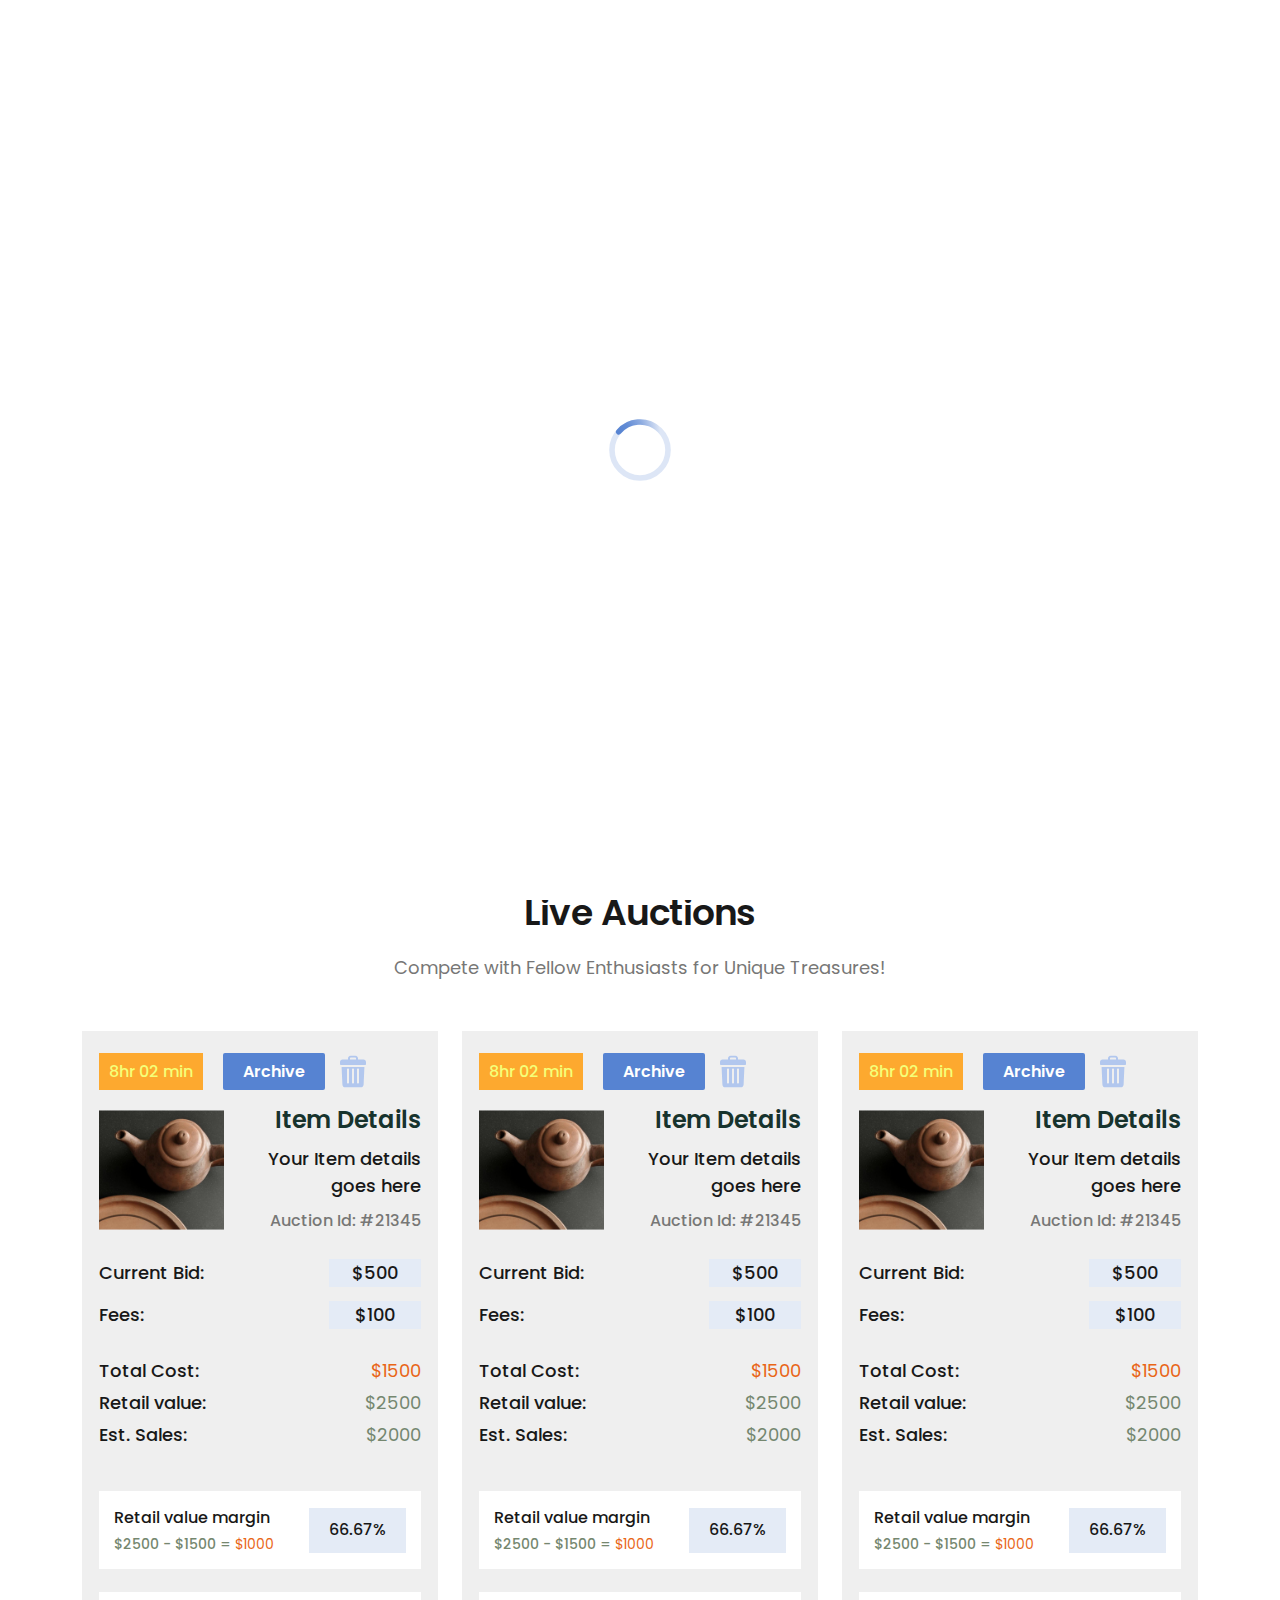
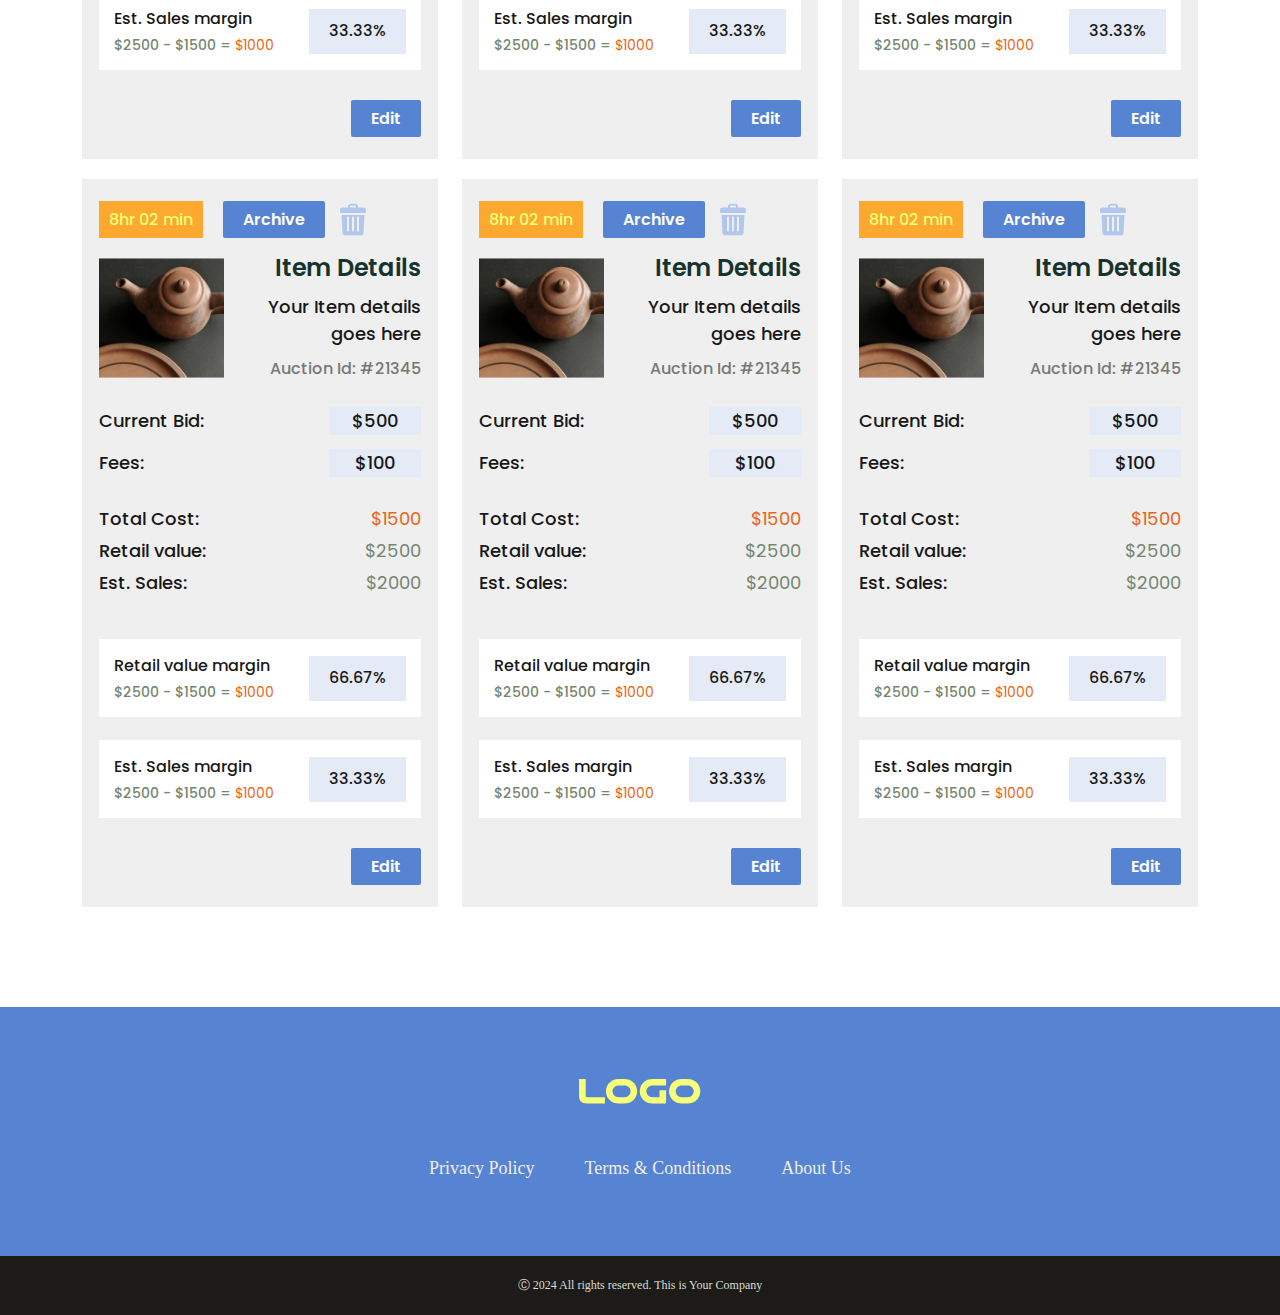
==== index.html @ 62623fe0 "busterjam" ====
<!DOCTYPE html>
<html lang="en">
  <head>
    <meta charset="utf-8" />
    <meta
      name="viewport"
      content="width=device-width, initial-scale=1 maximum-scale=1"
    />
    <title>Logo</title>
    <!-- ==== Favicon ==== -->
    <link rel="icon" type="image/png" href="/" />

    <!-- ==== Plugins CSS Links ==== -->
    <link
      rel="stylesheet"
      type="text/css"
      href="assets/css/bootstrap.min.css"
    />
    <link rel="stylesheet" type="text/css" href="assets/css/helper.css" />
    <!-- ==== Custom CSS Links ==== -->
    <link rel="stylesheet" type="text/css" href="assets/css/style.css" />
    <link rel="stylesheet" type="text/css" href="assets/css/responsive.css" />
  </head>

  <body>
    <!-- preloader start  -->
     <div class="preloader">
      <img src="./assets/images/tube-spinner.svg" alt="">
     </div>
    <!-- preloader end  -->
    <!-- start header  -->
    <header>
      <div class="container position-relative">
        <div class="custom--row">
          <!-- logo  -->
          <a href="index.html" class="logo">
            <img src="./assets/images/logo-yellow.svg" alt="logo" />
          </a>
          <!-- header--right--wrapper -->
          <div class="header--right--wrapper">
            <!-- menu  -->
            <ul class="menu">
              <li>
                <a href="insert.html">Insert auction</a>
              </li>
              <li>
                <a href="index.html" class="active">Live auction</a>
              </li>
              <li>
                <a href="purchased-auction.html">Purchased auction</a>
              </li>
              <li>
                <a href="archive.html">Archive</a>
              </li>
              <li>
                <a href="insights.html">Insights</a>
              </li>
            </ul>
            <!-- header btn  -->
            <a href="login.html" class="button header--btn">Login/SIgn up</a>
          </div>
          <!-- hamburger menu  -->
          <div class="hamburger d-none">
            <span></span>
            <span></span>
            <span></span>
          </div>
        </div>
      </div>
    </header>
    <!-- end header  -->

    <main>
      <!-- hero area start  -->
      <section class="hero--area">
        <div class="container">
          <!-- hero search  -->
          <form action="#">
            <input type="text" placeholder="Search your auction here" />
            <button type="submit">
              <svg
                xmlns="http://www.w3.org/2000/svg"
                width="23"
                height="23"
                viewBox="0 0 23 23"
                fill="none"
              >
                <path
                  d="M22.1038 20.6155L17.7798 16.223C19.0984 14.4768 19.8118 12.3368 19.8092 10.1361C19.8092 7.4475 18.7785 4.92076 16.9072 3.01978C15.9894 2.08226 14.8977 1.33898 13.6952 0.83296C12.4927 0.326939 11.2034 0.0682324 9.90183 0.071814C7.25583 0.071814 4.7685 1.11881 2.8965 3.01978C-0.9655 6.94364 -0.9655 13.3285 2.8965 17.2524C3.81426 18.1899 4.90598 18.9332 6.10845 19.4393C7.31093 19.9453 8.60027 20.204 9.90183 20.2004C12.0978 20.2004 14.1785 19.4696 15.8945 18.1382L20.2185 22.5314C20.4785 22.7955 20.8198 22.9282 21.1612 22.9282C21.5025 22.9282 21.8438 22.7955 22.1038 22.5314C22.2277 22.4056 22.326 22.2563 22.393 22.0919C22.46 21.9275 22.4946 21.7514 22.4946 21.5734C22.4946 21.3955 22.46 21.2194 22.393 21.055C22.326 20.8906 22.2277 20.7413 22.1038 20.6155ZM4.7825 15.3372C1.95917 12.4691 1.95983 7.80304 4.7825 4.93498C5.45341 4.25002 6.25137 3.70701 7.1302 3.33735C8.00904 2.96769 8.95131 2.77873 9.9025 2.7814C10.8536 2.77875 11.7958 2.96772 12.6745 3.33737C13.5532 3.70703 14.351 4.25004 15.0218 4.93498C15.6963 5.61642 16.231 6.42698 16.595 7.31975C16.959 8.21252 17.1451 9.16977 17.1425 10.1361C17.1425 12.1007 16.3892 13.9475 15.0218 15.3372C13.6545 16.7269 11.8365 17.4908 9.90183 17.4908C7.9685 17.4908 6.14983 16.7255 4.78183 15.3372H4.7825Z"
                  fill="#181818"
                />
              </svg>
            </button>
          </form>
          <div class="row align-items-center">
            <div class="col-xxl-7 col-lg-6">
              <!-- hero--details  -->
              <div class="hero--details">
                <h1>Bid Boldly: A day of Live Auction Excitement Awaits!</h1>
                <p>Where Every Raise Brings You Closer to Amazing Finds!</p>
                <!-- category box  -->
                <div class="category--box">
                  <div class="category--wrapper">
                    <ul>
                      <li>Exclusive Items</li>
                      <li>One of a Kind</li>
                      <li>Collector’s Choice</li>
                      <li>Get in the Game!</li>
                      <li>Join the Excitement</li>
                      <li>Final Call</li>
                    </ul>
                  </div>
                </div>
              </div>
            </div>
            <div class="col-xxl-5 col-lg-6">
              <!-- hero img  -->
              <div class="hero--img">
                <img src="./assets/images/home-hero.png" alt="" />
              </div>
            </div>
          </div>
        </div>
      </section>
      <!-- hero area end  -->
      <!-- live auction area start  -->
      <section class="live--auction--area">
        <div class="container">
          <!-- section title  -->
          <div class="section--title mb_50">
            <h3>Live Auctions</h3>
            <p>Compete with Fellow Enthusiasts for Unique Treasures!</p>
          </div>
          <div class="row">
            <div class="col-xl-4 col-md-6 mt_20">
              <div class="auction--card">
                <!-- topActions -->
                <div class="topActions">
                  <!-- left--time -->
                  <p class="left--time">8hr 02 min</p>
                  <!-- actions  -->
                  <div class="actions">
                    <a href="archive.html" class="button">Archive</a>
                    <img src="./assets/images/delete.svg" alt="" />
                  </div>
                </div>
                <!-- auction--item  -->
                <div class="auction--item">
                  <img src="./assets/images/product.png" alt="" />
                  <!-- item--details  -->
                  <div class="item--details">
                    <h3>Item Details</h3>
                    <h4>Your Item details goes here</h4>
                    <p>Auction Id: #21345</p>
                  </div>
                </div>
                <!-- bid--fees -->
                <ul class="bid--fees info--row">
                  <li>
                    <p>Current Bid:</p>
                    <p>$500</p>
                  </li>
                  <li>
                    <p>Fees:</p>
                    <p>$100</p>
                  </li>
                </ul>
                <!-- value  -->
                <ul class="value info--row">
                  <li class="total-cost">
                    <p>Total Cost:</p>
                    <p>$1500</p>
                  </li>
                  <li>
                    <p>Retail value:</p>
                    <p>$2500</p>
                  </li>
                  <li>
                    <p>Est. Sales:</p>
                    <p>$2000</p>
                  </li>
                </ul>
                <!-- retail value  -->
                <div class="retail--value value--box">
                  <div>
                    <p>Retail value margin</p>
                    <span>$2500 - $1500 = <b>$1000</b></span>
                  </div>
                  <!-- percent  -->
                  <div class="percent">66.67%</div>
                </div>
                <!-- est sales  -->
                <div class="est--sales value--box">
                  <div>
                    <p>Est. Sales margin</p>
                    <span>$2500 - $1500 = <b>$1000</b></span>
                  </div>
                  <!-- percent  -->
                  <div class="percent">33.33%</div>
                </div>
                <div class="buttons">
                  <a href="insert.html" class="button edit--btn">Edit</a>
                </div>
              </div>
            </div>
            <div class="col-xl-4 col-md-6 mt_20">
              <div class="auction--card">
                <!-- topActions -->
                <div class="topActions">
                  <!-- left--time -->
                  <p class="left--time">8hr 02 min</p>
                  <!-- actions  -->
                  <div class="actions">
                    <a href="archive.html" class="button">Archive</a>
                    <img src="./assets/images/delete.svg" alt="" />
                  </div>
                </div>
                <!-- auction--item  -->
                <div class="auction--item">
                  <img src="./assets/images/product.png" alt="" />
                  <!-- item--details  -->
                  <div class="item--details">
                    <h3>Item Details</h3>
                    <h4>Your Item details goes here</h4>
                    <p>Auction Id: #21345</p>
                  </div>
                </div>
                <!-- bid--fees -->
                <ul class="bid--fees info--row">
                  <li>
                    <p>Current Bid:</p>
                    <p>$500</p>
                  </li>
                  <li>
                    <p>Fees:</p>
                    <p>$100</p>
                  </li>
                </ul>
                <!-- value  -->
                <ul class="value info--row">
                  <li class="total-cost">
                    <p>Total Cost:</p>
                    <p>$1500</p>
                  </li>
                  <li>
                    <p>Retail value:</p>
                    <p>$2500</p>
                  </li>
                  <li>
                    <p>Est. Sales:</p>
                    <p>$2000</p>
                  </li>
                </ul>
                <!-- retail value  -->
                <div class="retail--value value--box">
                  <div>
                    <p>Retail value margin</p>
                    <span>$2500 - $1500 = <b>$1000</b></span>
                  </div>
                  <!-- percent  -->
                  <div class="percent">66.67%</div>
                </div>
                <!-- est sales  -->
                <div class="est--sales value--box">
                  <div>
                    <p>Est. Sales margin</p>
                    <span>$2500 - $1500 = <b>$1000</b></span>
                  </div>
                  <!-- percent  -->
                  <div class="percent">33.33%</div>
                </div>
                <div class="buttons">
                  <a href="insert.html" class="button edit--btn">Edit</a>
                </div>
              </div>
            </div>
            <div class="col-xl-4 col-md-6 mt_20">
              <div class="auction--card">
                <!-- topActions -->
                <div class="topActions">
                  <!-- left--time -->
                  <p class="left--time">8hr 02 min</p>
                  <!-- actions  -->
                  <div class="actions">
                    <a href="archive.html" class="button">Archive</a>
                    <img src="./assets/images/delete.svg" alt="" />
                  </div>
                </div>
                <!-- auction--item  -->
                <div class="auction--item">
                  <img src="./assets/images/product.png" alt="" />
                  <!-- item--details  -->
                  <div class="item--details">
                    <h3>Item Details</h3>
                    <h4>Your Item details goes here</h4>
                    <p>Auction Id: #21345</p>
                  </div>
                </div>
                <!-- bid--fees -->
                <ul class="bid--fees info--row">
                  <li>
                    <p>Current Bid:</p>
                    <p>$500</p>
                  </li>
                  <li>
                    <p>Fees:</p>
                    <p>$100</p>
                  </li>
                </ul>
                <!-- value  -->
                <ul class="value info--row">
                  <li class="total-cost">
                    <p>Total Cost:</p>
                    <p>$1500</p>
                  </li>
                  <li>
                    <p>Retail value:</p>
                    <p>$2500</p>
                  </li>
                  <li>
                    <p>Est. Sales:</p>
                    <p>$2000</p>
                  </li>
                </ul>
                <!-- retail value  -->
                <div class="retail--value value--box">
                  <div>
                    <p>Retail value margin</p>
                    <span>$2500 - $1500 = <b>$1000</b></span>
                  </div>
                  <!-- percent  -->
                  <div class="percent">66.67%</div>
                </div>
                <!-- est sales  -->
                <div class="est--sales value--box">
                  <div>
                    <p>Est. Sales margin</p>
                    <span>$2500 - $1500 = <b>$1000</b></span>
                  </div>
                  <!-- percent  -->
                  <div class="percent">33.33%</div>
                </div>
                <div class="buttons">
                  <a href="insert.html" class="button edit--btn">Edit</a>
                </div>
              </div>
            </div>
            <div class="col-xl-4 col-md-6 mt_20">
              <div class="auction--card">
                <!-- topActions -->
                <div class="topActions">
                  <!-- left--time -->
                  <p class="left--time">8hr 02 min</p>
                  <!-- actions  -->
                  <div class="actions">
                    <a href="archive.html" class="button">Archive</a>
                    <img src="./assets/images/delete.svg" alt="" />
                  </div>
                </div>
                <!-- auction--item  -->
                <div class="auction--item">
                  <img src="./assets/images/product.png" alt="" />
                  <!-- item--details  -->
                  <div class="item--details">
                    <h3>Item Details</h3>
                    <h4>Your Item details goes here</h4>
                    <p>Auction Id: #21345</p>
                  </div>
                </div>
                <!-- bid--fees -->
                <ul class="bid--fees info--row">
                  <li>
                    <p>Current Bid:</p>
                    <p>$500</p>
                  </li>
                  <li>
                    <p>Fees:</p>
                    <p>$100</p>
                  </li>
                </ul>
                <!-- value  -->
                <ul class="value info--row">
                  <li class="total-cost">
                    <p>Total Cost:</p>
                    <p>$1500</p>
                  </li>
                  <li>
                    <p>Retail value:</p>
                    <p>$2500</p>
                  </li>
                  <li>
                    <p>Est. Sales:</p>
                    <p>$2000</p>
                  </li>
                </ul>
                <!-- retail value  -->
                <div class="retail--value value--box">
                  <div>
                    <p>Retail value margin</p>
                    <span>$2500 - $1500 = <b>$1000</b></span>
                  </div>
                  <!-- percent  -->
                  <div class="percent">66.67%</div>
                </div>
                <!-- est sales  -->
                <div class="est--sales value--box">
                  <div>
                    <p>Est. Sales margin</p>
                    <span>$2500 - $1500 = <b>$1000</b></span>
                  </div>
                  <!-- percent  -->
                  <div class="percent">33.33%</div>
                </div>
                <div class="buttons">
                  <a href="insert.html" class="button edit--btn">Edit</a>
                </div>
              </div>
            </div>
            <div class="col-xl-4 col-md-6 mt_20">
              <div class="auction--card">
                <!-- topActions -->
                <div class="topActions">
                  <!-- left--time -->
                  <p class="left--time">8hr 02 min</p>
                  <!-- actions  -->
                  <div class="actions">
                    <a href="archive.html" class="button">Archive</a>
                    <img src="./assets/images/delete.svg" alt="" />
                  </div>
                </div>
                <!-- auction--item  -->
                <div class="auction--item">
                  <img src="./assets/images/product.png" alt="" />
                  <!-- item--details  -->
                  <div class="item--details">
                    <h3>Item Details</h3>
                    <h4>Your Item details goes here</h4>
                    <p>Auction Id: #21345</p>
                  </div>
                </div>
                <!-- bid--fees -->
                <ul class="bid--fees info--row">
                  <li>
                    <p>Current Bid:</p>
                    <p>$500</p>
                  </li>
                  <li>
                    <p>Fees:</p>
                    <p>$100</p>
                  </li>
                </ul>
                <!-- value  -->
                <ul class="value info--row">
                  <li class="total-cost">
                    <p>Total Cost:</p>
                    <p>$1500</p>
                  </li>
                  <li>
                    <p>Retail value:</p>
                    <p>$2500</p>
                  </li>
                  <li>
                    <p>Est. Sales:</p>
                    <p>$2000</p>
                  </li>
                </ul>
                <!-- retail value  -->
                <div class="retail--value value--box">
                  <div>
                    <p>Retail value margin</p>
                    <span>$2500 - $1500 = <b>$1000</b></span>
                  </div>
                  <!-- percent  -->
                  <div class="percent">66.67%</div>
                </div>
                <!-- est sales  -->
                <div class="est--sales value--box">
                  <div>
                    <p>Est. Sales margin</p>
                    <span>$2500 - $1500 = <b>$1000</b></span>
                  </div>
                  <!-- percent  -->
                  <div class="percent">33.33%</div>
                </div>
                <div class="buttons">
                  <a href="insert.html" class="button edit--btn">Edit</a>
                </div>
              </div>
            </div>
            <div class="col-xl-4 col-md-6 mt_20">
              <div class="auction--card">
                <!-- topActions -->
                <div class="topActions">
                  <!-- left--time -->
                  <p class="left--time">8hr 02 min</p>
                  <!-- actions  -->
                  <div class="actions">
                    <a href="archive.html" class="button">Archive</a>
                    <img src="./assets/images/delete.svg" alt="" />
                  </div>
                </div>
                <!-- auction--item  -->
                <div class="auction--item">
                  <img src="./assets/images/product.png" alt="" />
                  <!-- item--details  -->
                  <div class="item--details">
                    <h3>Item Details</h3>
                    <h4>Your Item details goes here</h4>
                    <p>Auction Id: #21345</p>
                  </div>
                </div>
                <!-- bid--fees -->
                <ul class="bid--fees info--row">
                  <li>
                    <p>Current Bid:</p>
                    <p>$500</p>
                  </li>
                  <li>
                    <p>Fees:</p>
                    <p>$100</p>
                  </li>
                </ul>
                <!-- value  -->
                <ul class="value info--row">
                  <li class="total-cost">
                    <p>Total Cost:</p>
                    <p>$1500</p>
                  </li>
                  <li>
                    <p>Retail value:</p>
                    <p>$2500</p>
                  </li>
                  <li>
                    <p>Est. Sales:</p>
                    <p>$2000</p>
                  </li>
                </ul>
                <!-- retail value  -->
                <div class="retail--value value--box">
                  <div>
                    <p>Retail value margin</p>
                    <span>$2500 - $1500 = <b>$1000</b></span>
                  </div>
                  <!-- percent  -->
                  <div class="percent">66.67%</div>
                </div>
                <!-- est sales  -->
                <div class="est--sales value--box">
                  <div>
                    <p>Est. Sales margin</p>
                    <span>$2500 - $1500 = <b>$1000</b></span>
                  </div>
                  <!-- percent  -->
                  <div class="percent">33.33%</div>
                </div>
                <div class="buttons">
                  <a href="insert.html" class="button edit--btn">Edit</a>
                </div>
              </div>
            </div>
          </div>
        </div>
      </section>
      <!-- live auction area end  -->
    </main>

    <!-- footer start  -->
    <!-- footer start  -->
    <footer class="footer--wrapper">
      <div class="container">
        <div class="footer--wrapper--main">
          <div class="footer--wrapper--inner">
            <div class="footer--logo">
              <img src="./assets/images/logo-yellow.svg" alt="not found" />
            </div>
            <div class="footer--menus">
              <ul>
                <li>
                  <a href="#">Privacy Policy</a>
                </li>
                <li>
                  <a href="#">Terms & Conditions</a>
                </li>
                <li>
                  <a href="#">About Us</a>
                </li>
              </ul>
            </div>
          </div>
        </div>
      </div>
    </footer>
    <section class="footer--header">
      <div class="footer--header--main">
        <h4>Ⓒ 2024 All rights reserved. This is Your Company</h4>
      </div>
    </section>
    <!-- footer end  -->
    <!-- footer end  -->

    <!-- ==== All Js Links ==== -->
    <script src="assets/js/jquery-3.7.1.min.js"></script>
    <script src="assets/js/plugins.js"></script>
    <script src="assets/js/main.js"></script>
  </body>
</html>
---- assets/css/helper.css ----
/*
**margin 5px - 100px
**padding 5px - 100px
*/

.mt_5{margin-top:5px}.mt_10{margin-top:10px}.mt_15{margin-top:15px}.mt_20{margin-top:20px}.mt_25{margin-top:25px}.mt_30{margin-top:30px}.mt_35{margin-top:35px !important}.mt_40{margin-top:40px}.mt_45{margin-top:45px}.mt_50{margin-top:50px}.mt_55{margin-top:55px}.mt_60{margin-top:60px}.mt_65{margin-top:65px}.mt_70{margin-top:70px}.mt_75{margin-top:75px}.mt_80{margin-top:80px}.mt_85{margin-top:85px}.mt_90{margin-top:90px}.mt_95{margin-top:95px}.mt_100{margin-top:100px}.mb_5{margin-bottom:5px}.mb_10{margin-bottom:10px}.mb_15{margin-bottom:15px}.mb_20{margin-bottom:20px}.mb_25{margin-bottom:25px}.mb_30{margin-bottom:30px}.mb_35{margin-bottom:35px}.mb_40{margin-bottom:40px}.mb_45{margin-bottom:45px}.mb_50{margin-bottom:50px}.mb_55{margin-bottom:55px}.mb_60{margin-bottom:60px}.mb_65{margin-bottom:65px}.mb_70{margin-bottom:70px}.mb_75{margin-bottom:75px}.mb_80{margin-bottom:80px}.mb_85{margin-bottom:85px}.mb_90{margin-bottom:90px}.mb_95{margin-bottom:95px}.mb_100{margin-bottom:100px}.mr_5{margin-right:5px}.mr_10{margin-right:10px}.mr_15{margin-right:15px}.mr_20{margin-right:20px}.mr_25{margin-right:25px}.mr_30{margin-right:30px}.mr_35{margin-right:35px}.mr_40{margin-right:40px}.mr_45{margin-right:45px}.mr_50{margin-right:50px}.mr_55{margin-right:55px}.mr_60{margin-right:60px}.mr_65{margin-right:65px}.mr_70{margin-right:70px}.mr_75{margin-right:75px}.mr_80{margin-right:80px}.mr_85{margin-right:85px}.mr_90{margin-right:90px}.mr_95{margin-right:95px}.mr_100{margin-right:100px}.ml_5{margin-left:5px}.ml_10{margin-left:10px}.ml_15{margin-left:15px}.ml_20{margin-left:20px}.ml_25{margin-left:25px}.ml_30{margin-left:30px}.ml_35{margin-left:35px}.ml_40{margin-left:40px}.ml_45{margin-left:45px}.ml_50{margin-left:50px}.ml_55{margin-left:55px}.ml_60{margin-left:60px}.ml_65{margin-left:65px}.ml_70{margin-left:70px}.ml_75{margin-left:75px}.ml_80{margin-left:80px}.ml_85{margin-left:85px}.ml_90{margin-left:90px}.ml_95{margin-left:95px}.ml_100{margin-left:100px}.pt_5{padding-top:5px}.pt_10{padding-top:10px}.pt_15{padding-top:15px}.pt_20{padding-top:20px}.pt_25{padding-top:25px}.pt_30{padding-top:30px}.pt_35{padding-top:35px}.pt_40{padding-top:40px}.pt_45{padding-top:45px}.pt_50{padding-top:50px}.pt_55{padding-top:55px}.pt_60{padding-top:60px}.pt_65{padding-top:65px}.pt_70{padding-top:70px}.pt_75{padding-top:75px}.pt_80{padding-top:80px}.pt_85{padding-top:85px}.pt_90{padding-top:90px}.pt_95{padding-top:95px}.pt_100{padding-top:100px}.pb_5{padding-bottom:5px}.pb_10{padding-bottom:10px}.pb_15{padding-bottom:15px}.pb_20{padding-bottom:20px}.pb_25{padding-bottom:25px}.pb_30{padding-bottom:30px}.pb_35{padding-bottom:35px}.pb_40{padding-bottom:40px}.pb_45{padding-bottom:45px}.pb_50{padding-bottom:50px}.pb_55{padding-bottom:55px}.pb_60{padding-bottom:60px}.pb_65{padding-bottom:65px}.pb_70{padding-bottom:70px}.pb_75{padding-bottom:75px}.pb_80{padding-bottom:80px}.pb_85{padding-bottom:85px}.pb_90{padding-bottom:90px}.pb_95{padding-bottom:95px}.pb_100{padding-bottom:100px}.pr_5{padding-right:5px}.pr_10{padding-right:10px}.pr_15{padding-right:15px}.pr_20{padding-right:20px}.pr_25{padding-right:25px}.pr_30{padding-right:30px}.pr_35{padding-right:35px}.pr_40{padding-right:40px}.pr_45{padding-right:45px}.pr_50{padding-right:50px}.pr_55{padding-right:55px}.pr_60{padding-right:60px}.pr_65{padding-right:65px}.pr_70{padding-right:70px}.pr_75{padding-right:75px}.pr_80{padding-right:80px}.pr_85{padding-right:85px}.pr_90{padding-right:90px}.pr_95{padding-right:95px}.pr_100{padding-right:100px}.pl_5{padding-left:5px}.pl_10{padding-left:10px}.pl_15{padding-left:15px}.pl_20{padding-left:20px}.pl_25{padding-left:25px}.pl_30{padding-left:30px}.pl_35{padding-left:35px}.pl_40{padding-left:40px}.pl_45{padding-left:45px}.pl_50{padding-left:50px}.pl_55{padding-left:55px}.pl_60{padding-left:60px}.pl_65{padding-left:65px}.pl_70{padding-left:70px}.pl_75{padding-left:75px}.pl_80{padding-left:80px}.pl_85{padding-left:85px}.pl_90{padding-left:90px}.pl_95{padding-left:95px}.pl_100{padding-left:100px}.pl_6{padding-left:6px}.pr-6{padding-right: 6px}
---- assets/css/style.css ----
/* font poppins  */
@import url("https://fonts.googleapis.com/css2?family=Poppins:ital,wght@0,100;0,200;0,300;0,400;0,500;0,600;0,700;0,800;0,900;1,100;1,200;1,300;1,400;1,500;1,600;1,700;1,800;1,900&display=swap");

/*==== Default Style :: Start ====*/
html,
body,
div,
span,
h1,
h2,
h3,
h4,
h5,
h6,
p,
a,
strong,
i,
ol,
ul,
li,
form,
label,
footer,
header,
menu,
nav,
section {
  margin: 0;
  padding: 0;
}

:root {
  --primary-color: #5683d2;
  --secondary-color: #3363b8;
  --yellow: #f5ff78;
  --white: #fff;
  --para-light: #777776;
  --para-dark: #656565;
  --link-color: #5683d2;
  --heading-color: #181818;
  --green-dark: #17332d;
  --green-light: #75876f;
  --orange: #e96516;
  --auctionCard-color: #efefef;
}

body {
  font-family: "Poppins", sans-serif;
  background-color: var(--white);
  color: var(--heading-color);
  overflow-x: hidden;
  line-height: 1.3;
}
main {
  overflow-x: hidden;
}
ol,
ul {
  list-style: none;
}

a {
  text-decoration: none;
  -webkit-transition: 0.2s;
  -o-transition: 0.2s;
  transition: 0.2s;
}

p,
span {
  font-size: 16px;
  line-height: 26px;
  color: var(--para-light);
}

button:focus,
a:focus,
input:focus,
textarea:focus,
select:focus {
  outline: none;
}
button {
  border: none;
}
.custom--row {
  display: -webkit-box;
  display: -ms-flexbox;
  display: flex;
  -webkit-box-align: center;
  -ms-flex-align: center;
  align-items: center;
  -ms-flex-wrap: wrap;
  flex-wrap: wrap;
}
.button {
  display: inline-block;
  padding: 8px 44px;
  font-size: 18px;
  color: var(--white);
  font-weight: 600;
  line-height: 32px;
  background-color: var(--primary-color);
  border-radius: 2px;
  -webkit-transition: all 0.3s ease-in-out;
  -o-transition: all 0.3s ease-in-out;
  transition: all 0.3s ease-in-out;
}
.button:hover {
  background-color: var(--secondary-color);
  color: var(--white);
}
.section--title {
  text-align: center;
}
.section--title h3 {
  font-size: 48px;
  font-style: normal;
  font-weight: 600;
  line-height: 63.36px;
  letter-spacing: -0.48px;
  margin-bottom: 20px;
}
.section--title p {
  font-size: 24px;
  font-style: normal;
  font-weight: 400;
  line-height: 39.36px;
}
.preloader {
  position: fixed;
  /* top: 0; */
  left: 0;
  bottom: 0;
  height: 100%;
  width: 100%;
  display: -webkit-box;
  display: -ms-flexbox;
  display: flex;
  -webkit-box-align: center;
  -ms-flex-align: center;
  align-items: center;
  -webkit-box-pack: center;
  -ms-flex-pack: center;
  justify-content: center;
  background-color: var(--white);
  -webkit-transition: 0.4s cubic-bezier(0, 0, 0.58, 1);
  -o-transition: 0.4s cubic-bezier(0, 0, 0.58, 1);
  transition: 0.4s cubic-bezier(0, 0, 0.58, 1);
  z-index: 9999;
}
.preloader.hide {
  opacity: 0;
  visibility: hidden;
  -webkit-transform: scale(1.5);
  -ms-transform: scale(1.5);
  transform: scale(1.5);
}
.preloader img {
  height: 80px;
  width: 80px;
}
/* header styles  start */
header {
  position: fixed;
  top: 0;
  left: 0;
  width: 100%;
  padding: 18px 0;
  background-color: var(--secondary-color);
  z-index: 1035;
}
header .logo img {
  height: 56px;
  width: 160px;
}
header .custom--row {
  gap: 130px;
}
header .header--right--wrapper {
  display: -webkit-box;
  display: -ms-flexbox;
  display: flex;
  -webkit-box-align: center;
  -ms-flex-align: center;
  align-items: center;
  -webkit-box-pack: justify;
  -ms-flex-pack: justify;
  justify-content: space-between;
  width: 78%;
  gap: 138px;
}
header .header--right--wrapper .menu {
  display: -webkit-box;
  display: -ms-flexbox;
  display: flex;
  -webkit-box-align: center;
  -ms-flex-align: center;
  align-items: center;
  gap: 32px;
}
header .header--right--wrapper .menu li a {
  font-size: 18px;
  font-style: normal;
  font-weight: 500;
  line-height: normal;
  color: var(--white);
}
header .header--right--wrapper .menu li a:hover,
header .header--right--wrapper .menu li a.active {
  color: var(--yellow);
}
header .header--right--wrapper .button {
  padding: 11px 54px;
  background-color: var(--yellow);
  font-size: 16px;
  font-weight: 600;
  line-height: normal;
  color: var(--heading-color);
  border-radius: 2px;
}

/* header styles  end */

/* hero area styles start  */
.hero--area {
  padding: 165px 0 74px;
  background-color: var(--primary-color);
}
.hero--area form {
  width: 622px;
  position: relative;
  margin: 0 auto 82px;
}
.hero--area form input {
  height: 55px;
  width: 100%;
  background-color: var(--white);
  border: none;
  padding: 0 30px;
  font-size: 18px;
  font-weight: 500;
  color: var(--para-dark);
}
.hero--area form button {
  width: 111px;
  height: 55px;
  border: none;
  background-color: var(--yellow);
  display: -webkit-box;
  display: -ms-flexbox;
  display: flex;
  -webkit-box-align: center;
  -ms-flex-align: center;
  align-items: center;
  -webkit-box-pack: center;
  -ms-flex-pack: center;
  justify-content: center;
  position: absolute;
  top: 0;
  right: 0;
}
.hero--details h1 {
  font-size: 48px;
  font-style: normal;
  font-weight: 700;
  line-height: 63.36px;
  letter-spacing: -0.48px;
  color: var(--yellow);
  width: 759px;
}
.hero--details p {
  font-size: 24px;
  font-style: normal;
  font-weight: 600;
  line-height: 31.68px;
  letter-spacing: -0.48px;
  color: var(--white);
  margin-top: 24px;
}
.hero--details ul {
  width: 600px;
  display: -ms-grid;
  display: grid;
  -ms-grid-columns: 1fr 24px 1fr 24px 1fr;
  grid-template-columns: 1fr 1fr 1fr;
  gap: 24px;
  margin-top: 64px;
}
.hero--details ul li {
  padding: 18px 15px;
  background-color: var(--white);
  color: var(--primary-color);
  font-weight: 600;
  line-height: 23.76px;
  letter-spacing: -0.36px;
  border-radius: 100px;
  text-align: center;
}
.hero--img {
  padding-left: 45px;
}
.hero--img img {
  width: 100%;
  height: 498px;
  border-radius: 16px;
  -o-object-fit: cover;
  object-fit: cover;
}
/* hero area styles end  */

/* live auction area styles start  */
.live--auction--area {
  padding: 100px 0;
}
.auction--card {
  padding: 22px 17px;
  background-color: var(--auctionCard-color);
}
.auction--card .topActions {
  display: -webkit-box;
  display: -ms-flexbox;
  display: flex;
  -webkit-box-align: start;
  -ms-flex-align: start;
  align-items: start;
  gap: 30px;
  margin-bottom: 12px;
}
.auction--card .topActions .left--time {
  padding: 6px 10px;
  background-color: #fda92f;
  font-size: 24px;
  font-style: normal;
  font-weight: 500;
  line-height: normal;
  color: var(--yellow);
}
.auction--card .topActions .actions {
  display: -webkit-box;
  display: -ms-flexbox;
  display: flex;
  -webkit-box-align: center;
  -ms-flex-align: center;
  align-items: center;
  gap: 12px;
}
.auction--card .auction--item {
  display: -webkit-box;
  display: -ms-flexbox;
  display: flex;
  -webkit-box-align: center;
  -ms-flex-align: center;
  align-items: center;
  gap: 12px;
  margin-bottom: 20px;
  -webkit-box-pack: justify;
  -ms-flex-pack: justify;
  justify-content: space-between;
}
.auction--card .auction--item img {
  height: 145px;
  min-width: 156px;
  max-width: 156px;
  -o-object-fit: cover;
  object-fit: cover;
}
.auction--card .auction--item .item--details {
  text-align: right;
}
.auction--card .auction--item .item--details h3 {
  font-size: 28px;
  font-weight: 600;
  line-height: 32px;
  color: var(--green-dark);
  margin-bottom: 16px;
}
.auction--card .auction--item .item--details h4 {
  font-size: 20px;
  font-weight: 500;
  line-height: 28px;
  margin-bottom: 6px;
}
.auction--card .auction--item .item--details p {
  font-size: 18px;
  font-style: normal;
  font-weight: 500;
  line-height: 32px;
}
.auction--card .info--row li {
  display: -webkit-box;
  display: -ms-flexbox;
  display: flex;
  -webkit-box-align: center;
  -ms-flex-align: center;
  align-items: center;
  -webkit-box-pack: justify;
  -ms-flex-pack: justify;
  justify-content: space-between;
}
.auction--card .info--row li p:first-child {
  font-size: 22px;
  font-style: normal;
  font-weight: 500;
  line-height: 32px;
  color: var(--heading-color);
}
.auction--card .info--row.bid--fees li p:last-child {
  font-size: 18px;
  font-style: normal;
  font-weight: 500;
  line-height: 26px;
  color: var(--heading-color);
  width: 92px;
  height: 28px;
  text-align: center;
  background-color: #e4ebf6;
  display: -webkit-box;
  display: -ms-flexbox;
  display: flex;
  -webkit-box-align: center;
  -ms-flex-align: center;
  align-items: center;
  -webkit-box-pack: center;
  -ms-flex-pack: center;
  justify-content: center;
}
.auction--card .info--row.bid--fees li {
  margin-top: 10px;
}
.auction--card .info--row.bid--fees li:first-child {
  margin-top: 0;
}
.auction--card .value {
  margin-top: 24px;
}
.auction--card .value .total-cost p {
  color: var(--orange);
}
.auction--card .value p {
  font-size: 22px;
}
.auction--card .value li p {
  color: var(--green-light);
}
.auction--card .value--box {
  display: -webkit-box;
  display: -ms-flexbox;
  display: flex;
  -webkit-box-align: center;
  -ms-flex-align: center;
  align-items: center;
  -webkit-box-pack: justify;
  -ms-flex-pack: justify;
  justify-content: space-between;
  padding: 14px 15px;
  background-color: var(--white);
  margin-top: 23px;
  gap: 34px;
}
.auction--card .retail--value {
  margin-top: 40px;
}
.auction--card .value--box p {
  font-size: 22px;
  font-weight: 500;
  line-height: 32px;
  color: var(--heading-color);
  margin-bottom: 4px;
}
.auction--card .value--box span {
  color: var(--green-light);
  font-size: 18px;
  font-style: normal;
  font-weight: 500;
  line-height: 32px;
}
.auction--card .value--box span b {
  font-weight: normal;
  color: var(--orange);
}
.auction--card .percent {
  width: 97px;
  height: 62px;
  display: -webkit-box;
  display: -ms-flexbox;
  display: flex;
  -webkit-box-align: center;
  -ms-flex-align: center;
  align-items: center;
  -webkit-box-pack: center;
  -ms-flex-pack: center;
  justify-content: center;
  background-color: #e4ebf6;
  font-size: 22px;
  font-weight: 500;
  line-height: 32px;
}
.auction--card .edit--btn {
  padding: 8px 70px;
  margin-top: 30px;
}
.auction--card .buttons {
  text-align: right;
}
.auction--card .button {
  font-size: 16px;
}
.button.disabled {
  opacity: 0.5;
  pointer-events: none;
}
/* live auction area styles end  */

/* purchased page styles start  */
.purchased--auction--hero {
  padding: 210px 0 116px;
}
.live--auction--area.purchased--auction .auction--card .category {
  font-size: 20px;
  font-style: normal;
  font-weight: 500;
  padding: 9px 20px;
  background-color: var(--primary-color);
  color: var(--white);
  width: 100%;
  margin-bottom: 12px;
}
.live--auction--area.purchased--auction .auction--card .buttons {
  display: -webkit-box;
  display: -ms-flexbox;
  display: flex;
  -webkit-box-align: center;
  -ms-flex-align: center;
  align-items: center;
  -webkit-box-pack: justify;
  -ms-flex-pack: justify;
  justify-content: space-between;
  margin-top: 30px;
}
.live--auction--area.purchased--auction .auction--card .button {
  width: 46%;
  padding: 12px;
  margin-top: 0;
  text-align: center;
}
.live--auction--area.purchased--auction .auction--card .button.disabled {
  opacity: 0.5;
}
.live--auction--area.purchased--auction .section--title h3 {
  color: var(--primary-color);
}
/* purchased page styles end  */

/*  archive page styles start  */
.archive--hero {
  padding: 210px 0 116px;
}
.live--auction--area.archive .auction--card .topButtons {
  display: -webkit-box;
  display: -ms-flexbox;
  display: flex;
  -webkit-box-pack: justify;
  -ms-flex-pack: justify;
  justify-content: space-between;
  margin-bottom: 12px;
}
.live--auction--area.archive .auction--card .topButtons .button {
  padding: 8px 16px;
  font-size: 16px;
}
/*  archive page styles end  */

/* footer start  */
.footer--wrapper {
  padding: 72px 0;
  background-color: #5683d2;
}
.footer--wrapper--main {
  display: -webkit-box;
  display: -ms-flexbox;
  display: flex;
  -webkit-box-orient: vertical;
  -webkit-box-direction: normal;
  -ms-flex-direction: column;
  flex-direction: column;
  -webkit-box-pack: center;
  -ms-flex-pack: center;
  justify-content: center;
  -webkit-box-align: center;
  -ms-flex-align: center;
  align-items: center;
}
.footer--wrapper--inner {
  display: -webkit-box;
  display: -ms-flexbox;
  display: flex;
  -webkit-box-orient: vertical;
  -webkit-box-direction: normal;
  -ms-flex-direction: column;
  flex-direction: column;
  row-gap: 50px;
  -webkit-box-pack: center;
  -ms-flex-pack: center;
  justify-content: center;
  -webkit-box-align: center;
  -ms-flex-align: center;
  align-items: center;
}
.footer--menus ul {
  display: -webkit-box;
  display: -ms-flexbox;
  display: flex;
  -webkit-column-gap: 50px;
  -moz-column-gap: 50px;
  column-gap: 50px;
}
.footer--menus ul li a {
  color: #efefef;
  font-family: Inter;
  font-size: 22px;
  font-weight: 400;
  line-height: 164%;
  -webkit-transition: all linear 0.3s;
  -o-transition: all linear 0.3s;
  transition: all linear 0.3s;
}
.footer--menus ul li a:hover {
  color: #f5ff78;
}
.footer--header {
  background: #1c1b17;
  padding: 20px;
}
.footer--header--main {
  display: -webkit-box;
  display: -ms-flexbox;
  display: flex;
  -webkit-box-pack: center;
  -ms-flex-pack: center;
  justify-content: center;
}
.footer--header--main h4 {
  color: #dcdbd6;
  font-family: Inter;
  font-size: 12px;
  font-style: normal;
  font-weight: 400;
  line-height: 164%;
}
/* footer end  */

/* ================================ Nahian Css Start Hare ================================ */

/* login page :: end hare */
.nr--login--wrapper {
  padding: 162px 0;
}
.nr--login--wrappper--main {
  display: -webkit-box;
  display: -ms-flexbox;
  display: flex;
  -webkit-box-pack: center;
  -ms-flex-pack: center;
  justify-content: center;
  -webkit-box-align: center;
  -ms-flex-align: center;
  align-items: center;
}
.nr--login--inner {
  display: -webkit-box;
  display: -ms-flexbox;
  display: flex;
  -webkit-box-orient: vertical;
  -webkit-box-direction: normal;
  -ms-flex-direction: column;
  flex-direction: column;
  -webkit-box-align: center;
  -ms-flex-align: center;
  align-items: center;
}
.nr--login--text h3 {
  color: #1c1b17;
  font-family: Poppins;
  font-size: 48px;
  font-weight: 600;
  line-height: 132%;
  letter-spacing: -0.48px;
}
.nr--login--text p {
  color: #777776;
  font-family: Poppins;
  font-size: 18px;
  font-weight: 400;
  line-height: 164%;
  text-align: center;
}
.nr--loginWith--google {
  margin-top: 63px;
}
.nr--loginWith--google a {
  display: -webkit-box;
  display: -ms-flexbox;
  display: flex;
  -webkit-box-pack: center;
  -ms-flex-pack: center;
  justify-content: center;
  -webkit-box-align: center;
  -ms-flex-align: center;
  align-items: center;
  -webkit-column-gap: 14px;
  -moz-column-gap: 14px;
  column-gap: 14px;
  padding: 16px 0;
  width: 884.043px;
  border: 1px solid #181818;
  border-radius: 30px;
}
.nr--loginWith--google a span {
  color: #5a5c5f;
  font-family: Poppins;
  font-size: 24px;
  font-weight: 400;
  line-height: 164%;
}
.nr--google--svg {
  width: 30px;
  height: 29px;
}
.nr--google--svg svg {
  height: 100%;
  width: 100%;
}
.nr--or {
  margin-top: 36px;
  margin-bottom: 51px;
}
.nr--or--svg {
  width: 19.525px;
  height: 13.464px;
  position: relative;
}
.nr--or--svg svg {
  height: 100%;
  width: 100%;
}
.nr--or--svg::after {
  position: absolute;
  content: "";
  height: 1px;
  width: 395px;
  background-color: #d5d5d5;
  right: 35px;
  top: 12px;
}
.nr--or--svg::before {
  position: absolute;
  content: "";
  height: 1px;
  width: 395px;
  background-color: #d5d5d5;
  left: 35px;
  top: 12px;
}

.nr--login--inputs {
  display: -webkit-box;
  display: -ms-flexbox;
  display: flex;
  -webkit-box-orient: vertical;
  -webkit-box-direction: normal;
  -ms-flex-direction: column;
  flex-direction: column;
  row-gap: 37px;
}
.nr--login--inputs input {
  padding: 20px 8px 20px 50px;
  width: 884px;
  border-radius: 30px;
  background-color: #e4ebf6;
  border: 1px solid transparent;
}
.nr--login--inputs--password {
  padding-right: 20px;
  width: 884px;
  border-radius: 30px;
  background-color: #e4ebf6;
  border: 1px solid transparent;
  display: -webkit-box;
  display: -ms-flexbox;
  display: flex;
  -webkit-box-align: center;
  -ms-flex-align: center;
  align-items: center;
  -webkit-box-pack: justify;
  -ms-flex-pack: justify;
  justify-content: space-between;
}
.nr--login--inputs--password input {
  width: 80%;
  outline: none;
}
.nr--login--inputs--password--eye--svg {
  width: 18.828px;
  height: 18.828px;
}
.nr--login--inputs--password--eye--svg svg {
  width: 100%;
  height: 100%;
  -o-object-fit: cover;
  object-fit: cover;
  cursor: pointer;
}

.nr--login--inputs--password--checkboxs {
  margin: 32px 0;
  display: -webkit-box;
  display: -ms-flexbox;
  display: flex;
  -webkit-box-pack: justify;
  -ms-flex-pack: justify;
  justify-content: space-between;
  -webkit-box-align: center;
  -ms-flex-align: center;
  align-items: center;
}
.nr--login--inputs--password--checkbox label {
  color: #777776;
  font-family: Poppins;
  font-size: 16px;
  font-weight: 400;
  line-height: 164%;
}
.nr--forget--pass a {
  color: #777776;
  font-family: Poppins;
  font-size: 16px;
  font-weight: 400;
  line-height: 164%;
}
.nr--forget--btn button {
  background: #5683d2;
  width: 883.998px;
  padding: 16px 0;
  color: #fff;
  font-family: Poppins;
  font-size: 24px;
  font-weight: 400;
  line-height: 164%;
  border-radius: 30px;
}
.nr--loginWith--facebbok {
  margin-top: 44px;
}
.nr--loginWith--facebbok a {
  display: -webkit-box;
  display: -ms-flexbox;
  display: flex;
  -webkit-box-pack: center;
  -ms-flex-pack: center;
  justify-content: center;
  -webkit-column-gap: 14px;
  -moz-column-gap: 14px;
  column-gap: 14px;
  padding: 16px 0;
  width: 884.043px;
  border: 1px solid #181818;
  border-radius: 30px;
}
.nr--dont--account {
  margin-top: 34px;
}
.nr--dont--account a {
  color: #757575;
  font-family: Poppins;
  font-size: 18px;
  font-weight: 400;
  line-height: 164%;
}
.nr--dont--account a span {
  color: #5683d2;
}
/* login page :: end hare */

/* insert page :: start hare */
.nr--insert--wrapper {
  padding: 130px 0;
}
.nr--insert--main {
  padding: 100px 0;
}
.nr--insert--heading h3 {
  color: #17332d;
  text-align: center;
  font-family: Poppins;
  font-size: 48px;
  font-weight: 600;
  line-height: 132%;
  letter-spacing: -0.48px;
}
.nr--insert--heading p {
  color: var(--Dark-3, #777776);
  font-family: Poppins;
  font-size: 24px;
  font-weight: 400;
  line-height: 164%;
  text-align: center;
  margin-bottom: 50px;
}
.nr--insert--inner--main {
  padding: 106px 86px;
  background: #e4ebf6;
}
.nr--insert--inner--form--main {
  width: 100%;
  display: -webkit-box;
  display: -ms-flexbox;
  display: flex;
  -webkit-column-gap: 39px;
  -moz-column-gap: 39px;
  column-gap: 39px;
}

.nr--insert--inner--form--left {
  width: 419px;
  height: 518px;
  background-color: #fff;
}
.nr--insert--left--file--uploder {
  width: 419px;
  height: 518px;
  position: relative;
  z-index: 122;
}
.nr--insert--left--file--uploder label {
  cursor: pointer;
  display: -webkit-box;
  display: -ms-flexbox;
  display: flex;
  -webkit-box-pack: center;
  -ms-flex-pack: center;
  justify-content: center;
  -webkit-box-align: center;
  -ms-flex-align: center;
  align-items: center;
  width: 100%;
  height: 100%;
}
.nr--insert--left--file--uploder input {
  border: none;
  cursor: pointer;
}
.nr--insert--left--file--uploder input[type="file"] {
  display: none;
  width: 419px;
  height: 518px;
}
.nr--gellary--svg {
  width: 104.249px;
  height: 108.046px;
}
.nr--gellary--svg svg {
  height: 100%;
  width: 100%;
}
.nr--gellary--svg.hide {
  display: none;
}

.nr--insert--inner--form--right {
  width: 690px;
  display: -webkit-box;
  display: -ms-flexbox;
  display: flex;
  -webkit-box-orient: vertical;
  -webkit-box-direction: normal;
  -ms-flex-direction: column;
  flex-direction: column;
  row-gap: 24px;
}

.nr--insert--inner--form--right--linkAndName {
  display: -webkit-box;
  display: -ms-flexbox;
  display: flex;
  -webkit-column-gap: 21px;
  -moz-column-gap: 21px;
  column-gap: 21px;
}
.nr--insert--inner--form--right--link {
  display: -webkit-box;
  display: -ms-flexbox;
  display: flex;
  -webkit-box-orient: vertical;
  -webkit-box-direction: normal;
  -ms-flex-direction: column;
  flex-direction: column;
  row-gap: 8px;
}
.nr--insert--inner--form--right--link label {
  color: #1c1b17;
  font-family: Poppins;
  font-size: 18px;
  font-weight: 400;
  line-height: 164%;
}
.nr--insert--inner--form--right--link input {
  width: 334px;
  height: 47px;
  padding: 8px;
  border: none;
  font-size: 16px;
}
.nr--insert--inner--form--right--name {
  display: -webkit-box;
  display: -ms-flexbox;
  display: flex;
  -webkit-box-orient: vertical;
  -webkit-box-direction: normal;
  -ms-flex-direction: column;
  flex-direction: column;
  row-gap: 8px;
}
.nr--insert--inner--form--right--name label {
  color: #1c1b17;
  font-family: Poppins;
  font-size: 18px;
  font-weight: 400;
  line-height: 164%;
}
.nr--insert--inner--form--right--name input {
  width: 334px;
  height: 47px;
  padding: 8px;
  border: none;
  font-size: 16px;
}
.nr--insert--inner--form--right--submit {
  display: -webkit-box;
  display: -ms-flexbox;
  display: flex;
  -webkit-box-pack: end;
  -ms-flex-pack: end;
  justify-content: end;
  margin-top: 44px;
}
.nr--insert--inner--form--right--submit button {
  width: 225px;
  padding: 10px;
  color: #efefef;
  font-family: Poppins;
  font-size: 18px;
  font-style: normal;
  font-weight: 400;
  line-height: 164%;
  border-radius: 4px;
  background: var(--Light-blue-4, #5683d2);
}

/* insert page :: end hare */

/* manifest page :: start hare */

.nr--manifest--wrapper {
  padding: 160px 0 100px 0;
}
.nr--manifest--heading {
  display: -webkit-box;
  display: -ms-flexbox;
  display: flex;
  -webkit-box-pack: center;
  -ms-flex-pack: center;
  justify-content: center;
  margin-bottom: 60px;
}
.nr--manifest--heading h3 {
  color: #171a1f;
  font-family: Poppins;
  font-size: 48px;
  font-weight: 700;
  line-height: 132%;
  letter-spacing: -0.48px;
}

.nr--manifest--inner {
  padding: 40px 223px 24px 223px;
  background: #e4ebf6;
}

.nr--manifest--table--main {
  display: -webkit-box;
  display: -ms-flexbox;
  display: flex;
  -webkit-box-orient: vertical;
  -webkit-box-direction: normal;
  -ms-flex-direction: column;
  flex-direction: column;
  row-gap: 12px;
  -webkit-box-align: end;
  -ms-flex-align: end;
  align-items: end;
}
.nr--manifest--table--item--one {
  width: 874px;
  display: -webkit-box;
  display: -ms-flexbox;
  display: flex;
  background: #f2f5f9;
}

.firstTable {
  width: 145px;
  padding: 10px 0;
  border-right: 1px solid #aabca3;
  display: -webkit-box;
  display: -ms-flexbox;
  display: flex;
  -webkit-box-pack: center;
  -ms-flex-pack: center;
  justify-content: center;
}
.firstTable:last-child {
  border-right: 0;
}
.firstTable h4 {
  color: var(--Dark-4, #1c1b17);
  font-family: Poppins;
  font-size: 14px;
  font-weight: 500;
  line-height: 164%;
}
.firstTable h5 {
  color: var(--Dark-4, #1c1b17);
  font-family: Poppins;
  font-size: 12px;
  font-style: normal;
  font-weight: 400;
  line-height: 164%;
}

.nr--manifest--table--item--total {
  width: 145px;
  background: #f2f5f9;
}
.nr--manifest--table--item--total--price {
  width: 100%;
  padding: 10px 0;
  display: -webkit-box;
  display: -ms-flexbox;
  display: flex;
  -webkit-box-pack: center;
  -ms-flex-pack: center;
  justify-content: center;
}
.nr--manifest--table--item--total--price h4 {
  color: var(--Dark-4, #1c1b17);
  font-family: Poppins;
  font-size: 16px;
  font-weight: 500;
  line-height: 164%;
  text-transform: capitalize;
}
.nr--manifest--table--item--btn {
  display: -webkit-box;
  display: -ms-flexbox;
  display: flex;
  -webkit-box-pack: center;
  -ms-flex-pack: center;
  justify-content: center;
  margin-top: 17px;
}
.nr--manifest--table--item--btn button {
  width: 195px;
  padding: 11px 0;
  border-radius: 2px;
  background: #b2c7ee;
  color: #1c1b17;
  font-family: Poppins;
  font-size: 16px;
  font-weight: 500;
  line-height: 164%;
  text-transform: capitalize;
}
.nr--manifest--final--btn {
  padding: 40px 223px 24px 223px;
  margin-top: 30px;
  display: -webkit-box;
  display: -ms-flexbox;
  display: flex;
  -webkit-box-pack: end;
  -ms-flex-pack: end;
  justify-content: end;
}
.nr--manifest--final--btn button {
  width: 195px;
  padding: 11px 0;
  color: #fff;
  font-family: Poppins;
  font-size: 16px;
  font-weight: 500;
  line-height: 164%;
  text-transform: capitalize;
  border-radius: 2px;
  background: var(--Light-blue-4, #5683d2);
}

/* modal content start */
.modal-body {
  position: relative;
  -webkit-box-flex: 1;
  -ms-flex: 1 1 auto;
  flex: 1 1 auto;
  padding: 68px 265px;
}
.modal-content {
  position: relative;
  display: -webkit-box;
  display: -ms-flexbox;
  display: flex;
  -webkit-box-orient: vertical;
  -webkit-box-direction: normal;
  -ms-flex-direction: column;
  flex-direction: column;
  width: 100%;
  color: var(--bs-modal-color);
  pointer-events: auto;
  background: #e4ebf6;
  border: var(--bs-modal-border-width) solid var(--bs-modal-border-color);
  border-radius: var(--bs-modal-border-radius);
  outline: 0;
}
.modal-dialog {
  padding: 64px;
  max-width: 1320px !important;
}

.nr--custom--modal--main {
  display: -webkit-box;
  display: -ms-flexbox;
  display: flex;
  -webkit-box-pack: center;
  -ms-flex-pack: center;
  justify-content: center;
  -webkit-box-orient: vertical;
  -webkit-box-direction: normal;
  -ms-flex-direction: column;
  flex-direction: column;
  -webkit-box-align: center;
  -ms-flex-align: center;
  align-items: center;
}

.nr--custom--modal--image {
  width: 416px;
  height: 265.34px;
  margin-top: 55px;
}
.nr--custom--modal--image img {
  height: 100%;
  width: 100%;
  -o-object-fit: cover;
  object-fit: cover;
}
.nr--custom--modal--btn {
  display: -webkit-box;
  display: -ms-flexbox;
  display: flex;
  -webkit-column-gap: 45px;
  -moz-column-gap: 45px;
  column-gap: 45px;
  margin-top: 60px;
}

.nr--custom--modal--heading h3 {
  color: #777776;
  text-align: center;
  font-family: Poppins;
  font-size: 32px;
  font-style: normal;
  font-weight: 500;
  line-height: 132%;
  letter-spacing: -0.64px;
}

.nr--custom--modal--btn button {
  padding: 15px 60px;
  color: var(--Dark-1, #efefef);
  font-family: Poppins;
  font-size: 16px;
  font-weight: 500;
  line-height: 164%;
  text-transform: capitalize;
  border-radius: 2px;
  background: #5683d2;
}
/* modal content end */

/* manifest page :: end hare */

.nr--insights--wrapper {
  padding: 132px 0 64px 0;
}
.nr--insights--header--main {
  width: 100%;
}
.nr--insights--header--inner {
  padding: 20px 168px;
  background: #e4ebf6;
  border-radius: 2px;
}
.nr--insights--header--inner ul {
  display: -webkit-box;
  display: -ms-flexbox;
  display: flex;
  -webkit-column-gap: 132px;
  -moz-column-gap: 132px;
  column-gap: 132px;
  -webkit-box-align: center;
  -ms-flex-align: center;
  align-items: center;
}
.nr--insights--header--inner ul li a {
  color: #5683d2;
  font-family: Poppins;
  font-size: 18px;
  font-weight: 500;
  line-height: 132%;
  letter-spacing: -0.36px;
}
.nr--insights--header {
  display: -webkit-box;
  display: -ms-flexbox;
  display: flex;
  -webkit-box-pack: center;
  -ms-flex-pack: center;
  justify-content: center;
  -webkit-box-align: center;
  -ms-flex-align: center;
  align-items: center;
  margin: 45px 0 78px 0;
}
.nr--insights--header h3 {
  color: #171a1f;
  font-family: Poppins;
  font-size: 48px;
  font-weight: 600;
  line-height: 132%;
  letter-spacing: -0.48px;
}

.nr--insights--chart--main {
  padding: 48px 42px;
  border-radius: 1.802px;
  border: 0.901px solid #dcdbd6;
}
.nr--insights--chart--inner {
  width: 753px;
  height: 425px;
}

.custom-tooltip {
  padding: 10px 20px; /* Add padding */
  background-color: #333; /* Dark background color */
  color: #fff; /* White text color */
  border-radius: 5px; /* Rounded corners */
  font-size: 14px; /* Font size */
  font-family: Arial, sans-serif; /* Font family */
  text-align: center; /* Center text */
}

.apexcharts-toolbar {
  display: none !important;
}

.indicators {
  display: -webkit-box;
  display: -ms-flexbox;
  display: flex;
  -webkit-column-gap: 38px;
  -moz-column-gap: 38px;
  column-gap: 38px;
  padding-left: 92px;
}
.nr--indicator--right {
  display: -webkit-box;
  display: -ms-flexbox;
  display: flex;
  -webkit-column-gap: 15px;
  -moz-column-gap: 15px;
  column-gap: 15px;
  -webkit-box-align: center;
  -ms-flex-align: center;
  align-items: center;
}
.nr--indicator--right span {
  color: #1c1b17;
  font-family: Poppins;
  font-size: 12px;
  font-style: normal;
  font-weight: 400;
  line-height: 164%;
  width: 108px;
}
.inicator--blue {
  width: 24px;
  height: 24px;
  background: #85cdf1;
}

.nr--indicator--left {
  display: -webkit-box;
  display: -ms-flexbox;
  display: flex;
  -webkit-column-gap: 15px;
  -moz-column-gap: 15px;
  column-gap: 15px;
  -webkit-box-align: center;
  -ms-flex-align: center;
  align-items: center;
}
.inicator--orange {
  width: 24px;
  height: 24px;
  background: #fea500;
}
.nr--indicator--left span {
  color: #1c1b17;
  font-family: Poppins;
  font-size: 12px;
  font-style: normal;
  font-weight: 400;
  line-height: 164%;
  width: 108px;
}
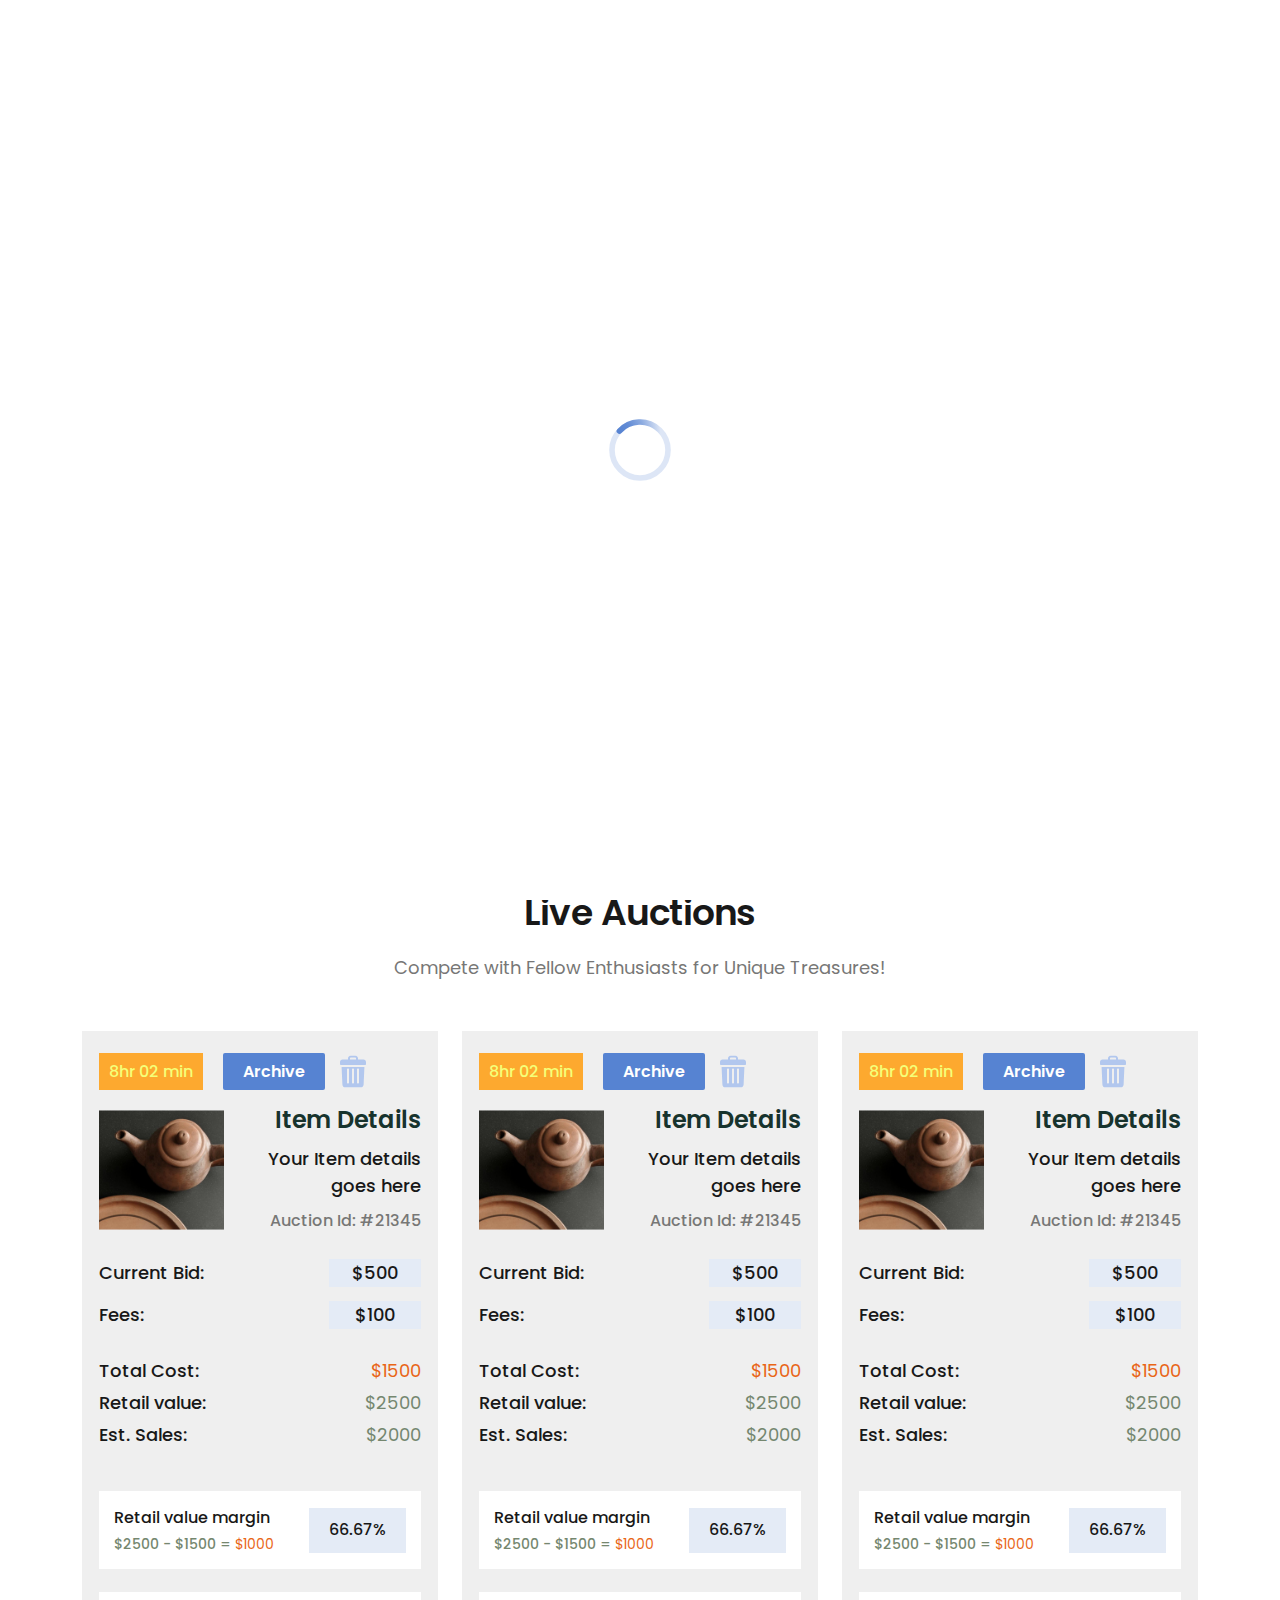
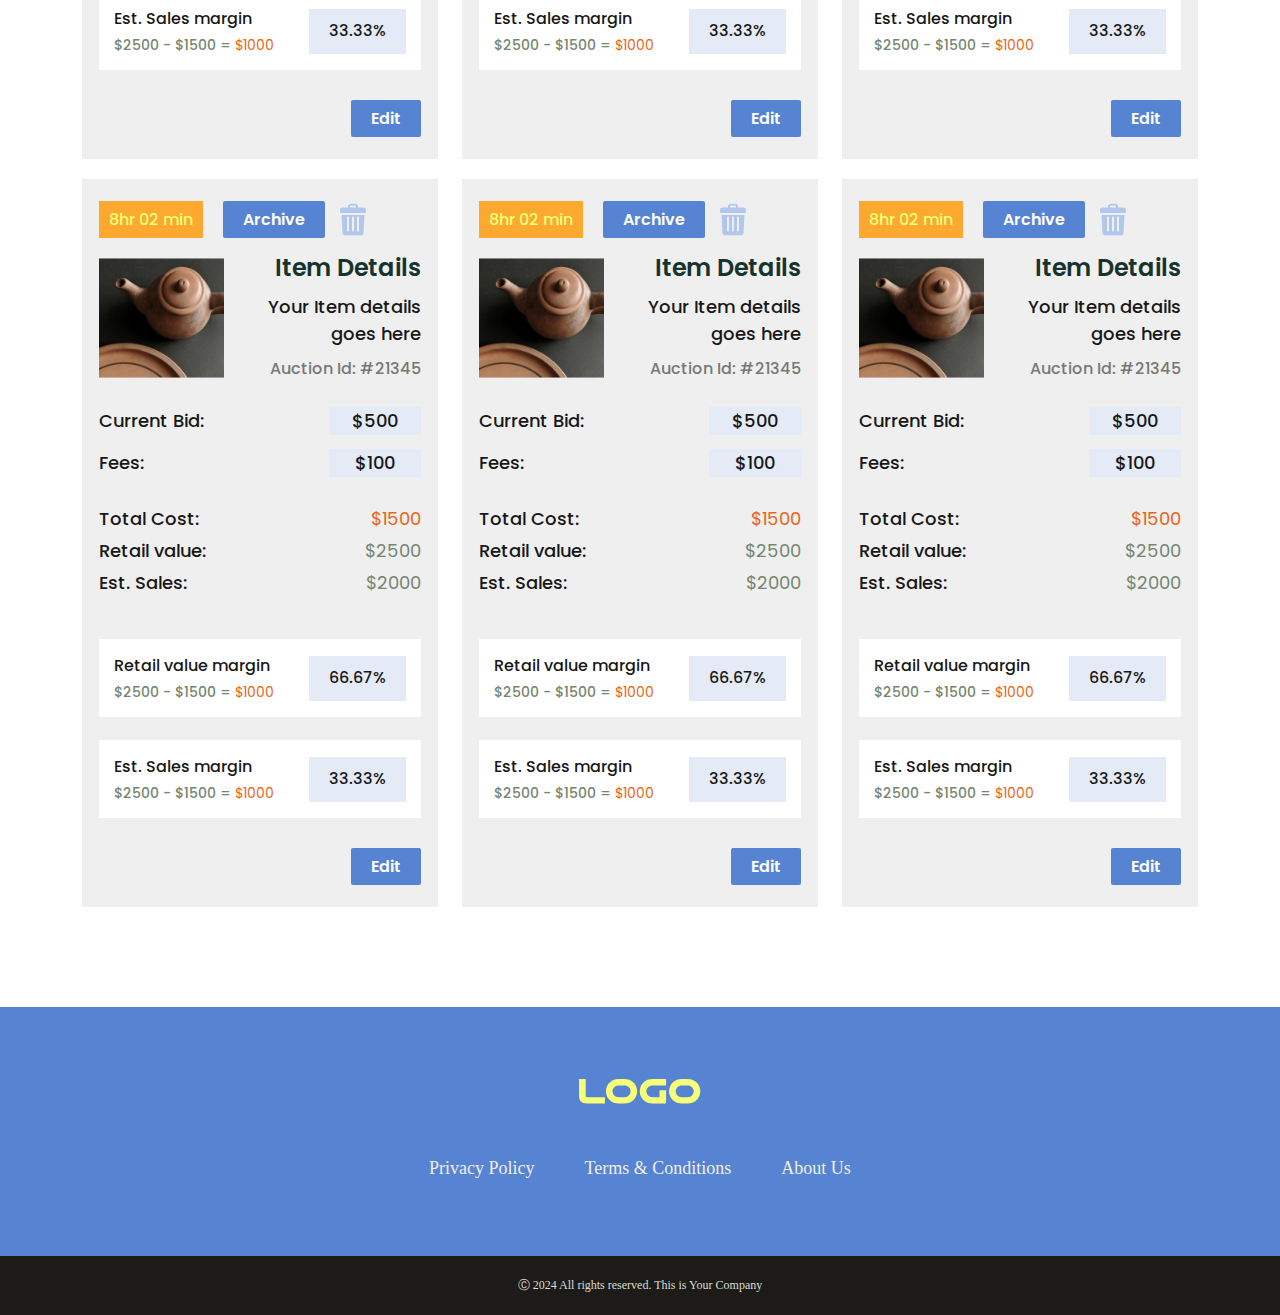
==== commit 02f87ae2: "title fixed" ====
--- a/index.html
+++ b/index.html
@@ -6,7 +6,7 @@
       name="viewport"
       content="width=device-width, initial-scale=1 maximum-scale=1"
     />
-    <title>Logo</title>
+    <title>Buster Jam</title>
     <!-- ==== Favicon ==== -->
     <link rel="icon" type="image/png" href="/" />
 
